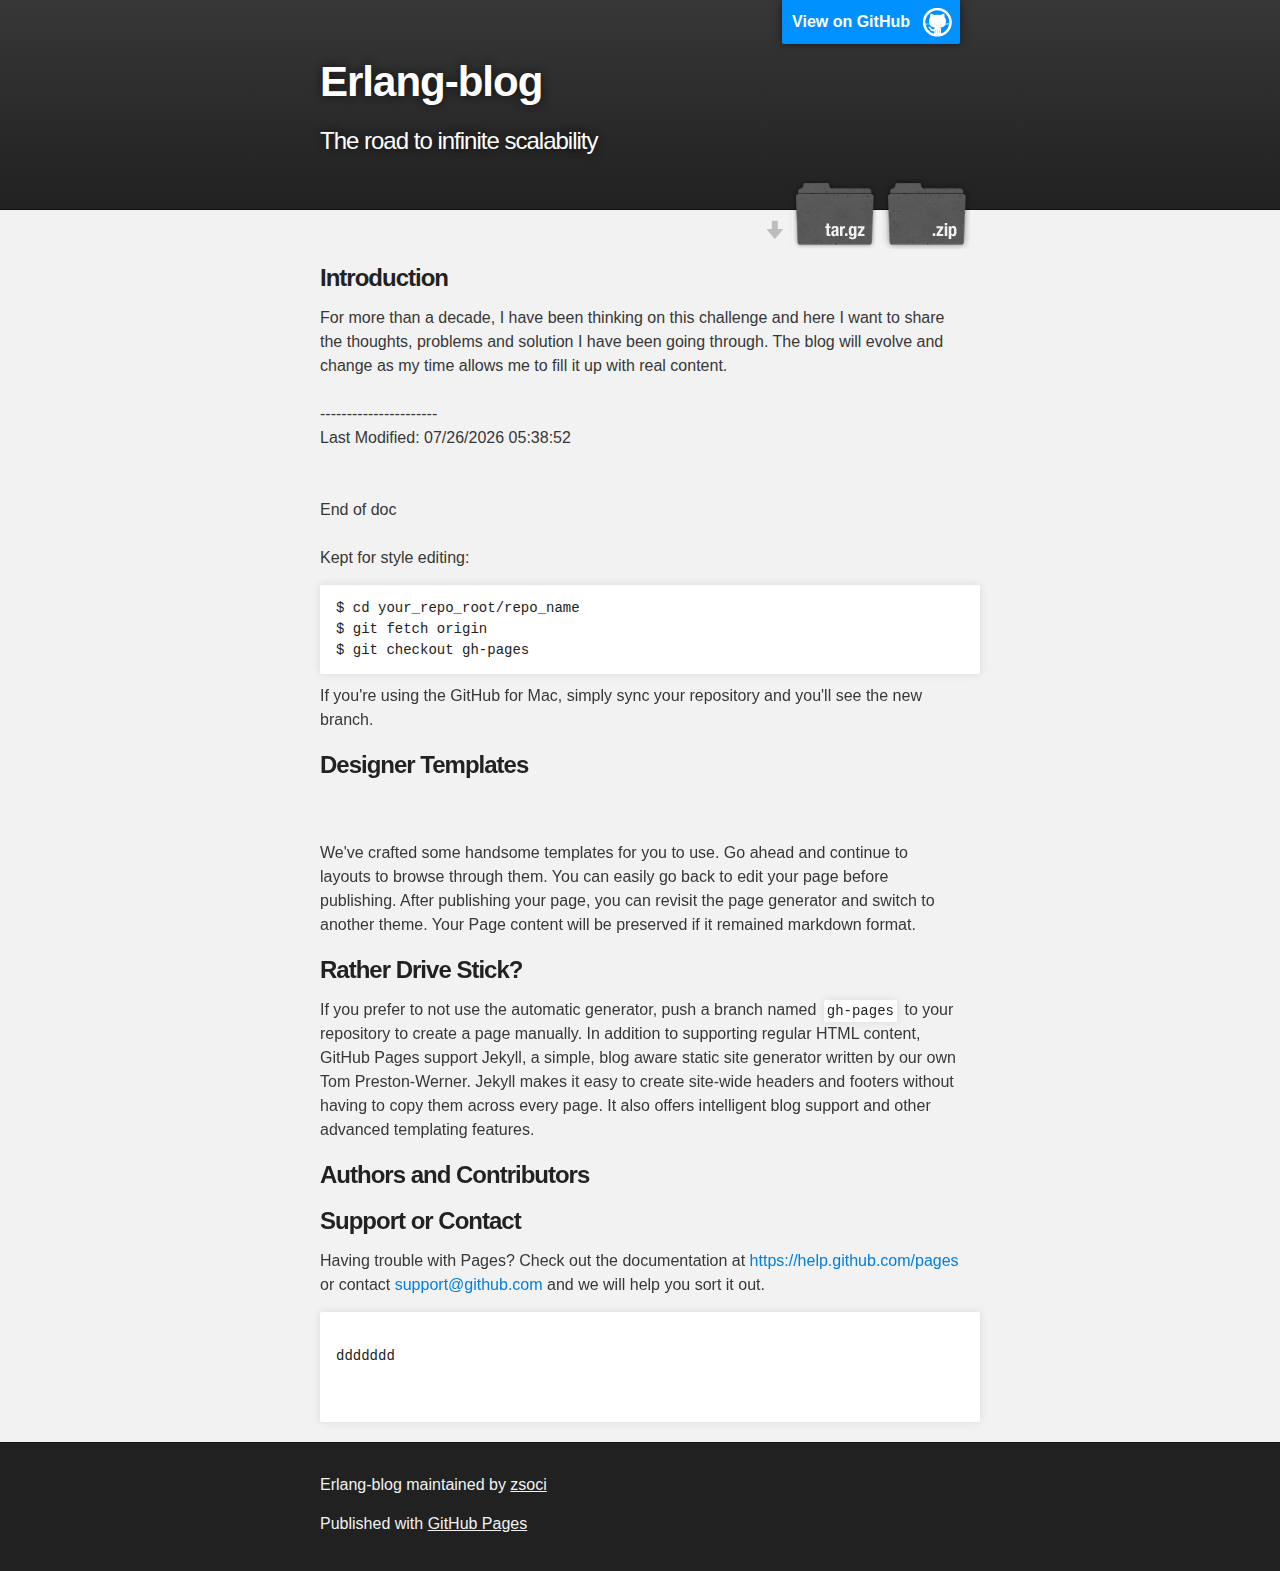
==== index.html @ e2d2ad35 "1" ====
<!DOCTYPE html>
<html>

  <head>
    <meta charset='utf-8'>
    <meta http-equiv="X-UA-Compatible" content="chrome=1">
    <meta name="description" content="Erlang-blog : Thoughts on infinite scalability">

    <link rel="stylesheet" type="text/css" media="screen" href="stylesheets/stylesheet.css">

    <title>Erlang-blog</title>
  </head>

  <body>

    <!-- HEADER -->
    <div id="header_wrap" class="outer">
        <header class="inner">
          <a id="forkme_banner" href="https://github.com/zsoci/Erlang-Blog">View on GitHub</a>

          <h1 id="project_title">Erlang-blog</h1>
          <h2 id="project_tagline">The road to infinite scalability</h2>

            <section id="downloads">
              <a class="zip_download_link" href="https://github.com/zsoci/Erlang-Blog/zipball/master">Download this project as a .zip file</a>
              <a class="tar_download_link" href="https://github.com/zsoci/Erlang-Blog/tarball/master">Download this project as a tar.gz file</a>
            </section>
        </header>
    </div>

    <!-- MAIN CONTENT -->
    <div id="main_content_wrap" class="outer">
      <section id="main_content" class="inner">
        <h3>
			<a id="welcome-to-github-pages" class="anchor" href="#welcome-to-github-pages" aria-hidden="true">
				<span class="octicon octicon-link"></span>
			</a>
			Introduction
		</h3>

<p>
For more than a decade, I have been thinking on this challenge and here I want to share the thoughts, problems and solution I have been going through. The blog will evolve and change as my time allows me to fill it up with real content.<br>
<br>
----------------------<br>Last Modified:
<script type="text/javascript">
<!--
document.write(document.lastModified);
// -->
</script>

<br><br><br>End of doc<br><br>Kept for style editing:
</p>

<pre><code>$ cd your_repo_root/repo_name
$ git fetch origin
$ git checkout gh-pages
</code></pre>

<p>If you're using the GitHub for Mac, simply sync your repository and you'll see the new branch.</p>

<h3>
<a id="designer-templates" class="anchor" href="#designer-templates" aria-hidden="true"><span class="octicon octicon-link"></span></a>Designer Templates</h3>

<p><br><br>We've crafted some handsome templates for you to use. Go ahead and continue to layouts to browse through them. You can easily go back to edit your page before publishing. After publishing your page, you can revisit the page generator and switch to another theme. Your Page content will be preserved if it remained markdown format.</p>

<h3>
<a id="rather-drive-stick" class="anchor" href="#rather-drive-stick" aria-hidden="true"><span class="octicon octicon-link"></span></a>Rather Drive Stick?</h3>

<p>If you prefer to not use the automatic generator, push a branch named <code>gh-pages</code> to your repository to create a page manually. In addition to supporting regular HTML content, GitHub Pages support Jekyll, a simple, blog aware static site generator written by our own Tom Preston-Werner. Jekyll makes it easy to create site-wide headers and footers without having to copy them across every page. It also offers intelligent blog support and other advanced templating features.</p>

    <div id="disqus_thread"></div>
             <h3>
<a id="authors-and-contributors" class="anchor" href="#authors-and-contributors" aria-hidden="true"><span class="octicon octicon-link"></span></a>Authors and Contributors</h3>



<h3>
<a id="support-or-contact" class="anchor" href="#support-or-contact" aria-hidden="true"><span class="octicon octicon-link"></span></a>Support or Contact</h3>

<p>Having trouble with Pages? Check out the documentation at <a href="https://help.github.com/pages">https://help.github.com/pages</a> or contact <a href="mailto:support@github.com">support@github.com</a> and we will help you sort it out.</p>

    <script type="text/javascript">
    /* * * CONFIGURATION VARIABLES: EDIT BEFORE PASTING INTO YOUR WEBPAGE * * */
    var disqus_shortname = 'zsocigithubioerlangblog'; // required: replace example with your forum shortname

    /* * * DON'T EDIT BELOW THIS LINE * * */
    (function () {
        var s = document.createElement('script'); s.async = true;
        s.type = 'text/javascript';
        s.src = '//' + disqus_shortname + '.disqus.com/count.js';
        (document.getElementsByTagName('HEAD')[0] || document.getElementsByTagName('BODY')[0]).appendChild(s);
    }());
    </script>



			<pre>
				<code>ddddddd</code>
			</pre>
		</section>
    </div>

    <!-- FOOTER  -->
    <div id="footer_wrap" class="outer">
      <footer class="inner">
        <p class="copyright">Erlang-blog maintained by <a href="https://github.com/zsoci">zsoci</a></p>
        <p>Published with <a href="http://pages.github.com">GitHub Pages</a></p>
      </footer>
    </div>

    
  </body>
</html>
---- stylesheets/stylesheet.css ----
/*******************************************************************************
Slate Theme for GitHub Pages
by Jason Costello, @jsncostello
*******************************************************************************/

@import url(pygment_trac.css);

/*******************************************************************************
MeyerWeb Reset
*******************************************************************************/

html, body, div, span, applet, object, iframe,
h1, h2, h3, h4, h5, h6, p, blockquote, pre,
a, abbr, acronym, address, big, cite, code,
del, dfn, em, img, ins, kbd, q, s, samp,
small, strike, strong, sub, sup, tt, var,
b, u, i, center,
dl, dt, dd, ol, ul, li,
fieldset, form, label, legend,
table, caption, tbody, tfoot, thead, tr, th, td,
article, aside, canvas, details, embed,
figure, figcaption, footer, header, hgroup,
menu, nav, output, ruby, section, summary,
time, mark, audio, video {
  margin: 0;
  padding: 0;
  border: 0;
  font: inherit;
  vertical-align: baseline;
}

/* HTML5 display-role reset for older browsers */
article, aside, details, figcaption, figure,
footer, header, hgroup, menu, nav, section {
  display: block;
}

ol, ul {
  list-style: none;
}

table {
  border-collapse: collapse;
  border-spacing: 0;
}

/*******************************************************************************
Theme Styles
*******************************************************************************/

body {
  box-sizing: border-box;
  color:#373737;
  background: #212121;
  font-size: 16px;
  font-family: 'Myriad Pro', Calibri, Helvetica, Arial, sans-serif;
  line-height: 1.5;
  -webkit-font-smoothing: antialiased;
}

h1, h2, h3, h4, h5, h6 {
  margin: 10px 0;
  font-weight: 700;
  color:#222222;
  font-family: 'Lucida Grande', 'Calibri', Helvetica, Arial, sans-serif;
  letter-spacing: -1px;
}

h1 {
  font-size: 36px;
  font-weight: 700;
}

h2 {
  padding-bottom: 10px;
  font-size: 32px;
  background: url('../images/bg_hr.png') repeat-x bottom;
}

h3 {
  font-size: 24px;
}

h4 {
  font-size: 21px;
}

h5 {
  font-size: 18px;
}

h6 {
  font-size: 16px;
}

p {
  margin: 10px 0 15px 0;
}

footer p {
  color: #f2f2f2;
}

a {
  text-decoration: none;
  color: #007edf;
  text-shadow: none;

  transition: color 0.5s ease;
  transition: text-shadow 0.5s ease;
  -webkit-transition: color 0.5s ease;
  -webkit-transition: text-shadow 0.5s ease;
  -moz-transition: color 0.5s ease;
  -moz-transition: text-shadow 0.5s ease;
  -o-transition: color 0.5s ease;
  -o-transition: text-shadow 0.5s ease;
  -ms-transition: color 0.5s ease;
  -ms-transition: text-shadow 0.5s ease;
}

a:hover, a:focus {text-decoration: underline;}

footer a {
  color: #F2F2F2;
  text-decoration: underline;
}

em {
  font-style: italic;
}

strong {
  font-weight: bold;
}

img {
  position: relative;
  margin: 0 auto;
  max-width: 739px;
  padding: 5px;
  margin: 10px 0 10px 0;
  border: 1px solid #ebebeb;

  box-shadow: 0 0 5px #ebebeb;
  -webkit-box-shadow: 0 0 5px #ebebeb;
  -moz-box-shadow: 0 0 5px #ebebeb;
  -o-box-shadow: 0 0 5px #ebebeb;
  -ms-box-shadow: 0 0 5px #ebebeb;
}

p img {
  display: inline;
  margin: 0;
  padding: 0;
  vertical-align: middle;
  text-align: center;
  border: none;
}

pre, code {
  width: 100%;
  color: #222;
  background-color: #fff;

  font-family: Monaco, "Bitstream Vera Sans Mono", "Lucida Console", Terminal, monospace;
  font-size: 14px;

  border-radius: 2px;
  -moz-border-radius: 2px;
  -webkit-border-radius: 2px;
}

pre {
  width: 100%;
  padding: 10px;
  box-shadow: 0 0 10px rgba(0,0,0,.1);
  overflow: auto;
}

code {
  padding: 3px;
  margin: 0 3px;
  box-shadow: 0 0 10px rgba(0,0,0,.1);
}

pre code {
  display: block;
  box-shadow: none;
}

blockquote {
  color: #666;
  margin-bottom: 20px;
  padding: 0 0 0 20px;
  border-left: 3px solid #bbb;
}


ul, ol, dl {
  margin-bottom: 15px
}

ul {
  list-style-position: inside;
  list-style: disc;
  padding-left: 20px;
}

ol {
  list-style-position: inside;
  list-style: decimal;
  padding-left: 20px;
}

dl dt {
  font-weight: bold;
}

dl dd {
  padding-left: 20px;
  font-style: italic;
}

dl p {
  padding-left: 20px;
  font-style: italic;
}

hr {
  height: 1px;
  margin-bottom: 5px;
  border: none;
  background: url('../images/bg_hr.png') repeat-x center;
}

table {
  border: 1px solid #373737;
  margin-bottom: 20px;
  text-align: left;
 }

th {
  font-family: 'Lucida Grande', 'Helvetica Neue', Helvetica, Arial, sans-serif;
  padding: 10px;
  background: #373737;
  color: #fff;
 }

td {
  padding: 10px;
  border: 1px solid #373737;
 }

form {
  background: #f2f2f2;
  padding: 20px;
}

/*******************************************************************************
Full-Width Styles
*******************************************************************************/

.outer {
  width: 100%;
}

.inner {
  position: relative;
  max-width: 640px;
  padding: 20px 10px;
  margin: 0 auto;
}

#forkme_banner {
  display: block;
  position: absolute;
  top:0;
  right: 10px;
  z-index: 10;
  padding: 10px 50px 10px 10px;
  color: #fff;
  background: url('../images/blacktocat.png') #0090ff no-repeat 95% 50%;
  font-weight: 700;
  box-shadow: 0 0 10px rgba(0,0,0,.5);
  border-bottom-left-radius: 2px;
  border-bottom-right-radius: 2px;
}

#header_wrap {
  background: #212121;
  background: -moz-linear-gradient(top, #373737, #212121);
  background: -webkit-linear-gradient(top, #373737, #212121);
  background: -ms-linear-gradient(top, #373737, #212121);
  background: -o-linear-gradient(top, #373737, #212121);
  background: linear-gradient(top, #373737, #212121);
}

#header_wrap .inner {
  padding: 50px 10px 30px 10px;
}

#project_title {
  margin: 0;
  color: #fff;
  font-size: 42px;
  font-weight: 700;
  text-shadow: #111 0px 0px 10px;
}

#project_tagline {
  color: #fff;
  font-size: 24px;
  font-weight: 300;
  background: none;
  text-shadow: #111 0px 0px 10px;
}

#downloads {
  position: absolute;
  width: 210px;
  z-index: 10;
  bottom: -40px;
  right: 0;
  height: 70px;
  background: url('../images/icon_download.png') no-repeat 0% 90%;
}

.zip_download_link {
  display: block;
  float: right;
  width: 90px;
  height:70px;
  text-indent: -5000px;
  overflow: hidden;
  background: url(../images/sprite_download.png) no-repeat bottom left;
}

.tar_download_link {
  display: block;
  float: right;
  width: 90px;
  height:70px;
  text-indent: -5000px;
  overflow: hidden;
  background: url(../images/sprite_download.png) no-repeat bottom right;
  margin-left: 10px;
}

.zip_download_link:hover {
  background: url(../images/sprite_download.png) no-repeat top left;
}

.tar_download_link:hover {
  background: url(../images/sprite_download.png) no-repeat top right;
}

#main_content_wrap {
  background: #f2f2f2;
  border-top: 1px solid #111;
  border-bottom: 1px solid #111;
}

#main_content {
  padding-top: 40px;
}

#footer_wrap {
  background: #212121;
}



/*******************************************************************************
Small Device Styles
*******************************************************************************/

@media screen and (max-width: 480px) {
  body {
    font-size:14px;
  }

  #downloads {
    display: none;
  }

  .inner {
    min-width: 320px;
    max-width: 480px;
  }

  #project_title {
  font-size: 32px;
  }

  h1 {
    font-size: 28px;
  }

  h2 {
    font-size: 24px;
  }

  h3 {
    font-size: 21px;
  }

  h4 {
    font-size: 18px;
  }

  h5 {
    font-size: 14px;
  }

  h6 {
    font-size: 12px;
  }

  code, pre {
    min-width: 320px;
    max-width: 480px;
    font-size: 11px;
  }

}
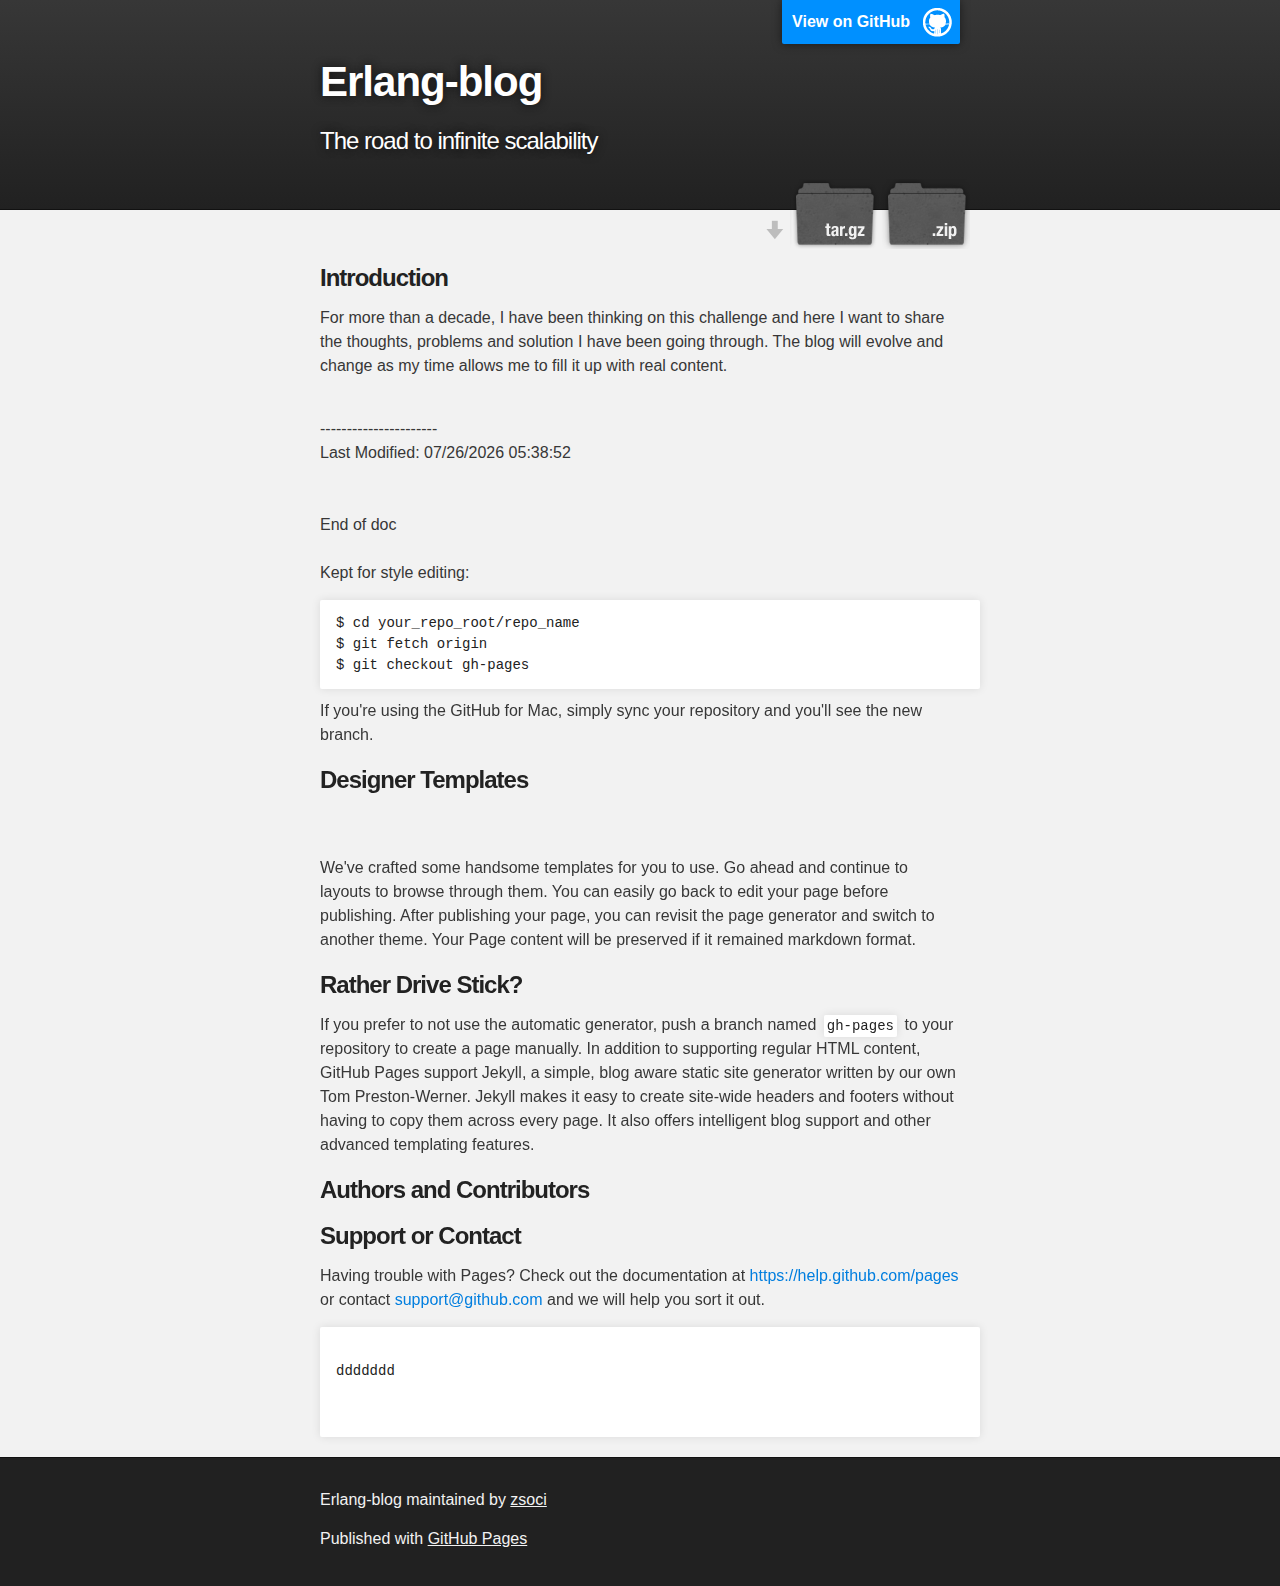
==== commit 4d8cab67: "2" ====
--- a/index.html
+++ b/index.html
@@ -41,6 +41,20 @@
 <p>
 For more than a decade, I have been thinking on this challenge and here I want to share the thoughts, problems and solution I have been going through. The blog will evolve and change as my time allows me to fill it up with real content.<br>
 <br>
+<div id="disqus_thread"></div>
+<script type="text/javascript">
+        /* * * CONFIGURATION VARIABLES: EDIT BEFORE PASTING INTO YOUR WEBPAGE * * */
+        var disqus_shortname = 'zsocigithubioerlangblog'; // required: replace example with your forum shortname
+
+        /* * * DON'T EDIT BELOW THIS LINE * * */
+        (function() {
+            var dsq = document.createElement('script'); dsq.type = 'text/javascript'; dsq.async = true;
+            dsq.src = '//' + disqus_shortname + '.disqus.com/embed.js';
+            (document.getElementsByTagName('head')[0] || document.getElementsByTagName('body')[0]).appendChild(dsq);
+        })();
+    </script>
+    <noscript>Please enable JavaScript to view the <a href="http://disqus.com/?ref_noscript">comments powered by Disqus.</a></noscript>
+
 ----------------------<br>Last Modified:
 <script type="text/javascript">
 <!--
@@ -68,7 +82,6 @@
 
 <p>If you prefer to not use the automatic generator, push a branch named <code>gh-pages</code> to your repository to create a page manually. In addition to supporting regular HTML content, GitHub Pages support Jekyll, a simple, blog aware static site generator written by our own Tom Preston-Werner. Jekyll makes it easy to create site-wide headers and footers without having to copy them across every page. It also offers intelligent blog support and other advanced templating features.</p>
 
-    <div id="disqus_thread"></div>
              <h3>
 <a id="authors-and-contributors" class="anchor" href="#authors-and-contributors" aria-hidden="true"><span class="octicon octicon-link"></span></a>Authors and Contributors</h3>
 
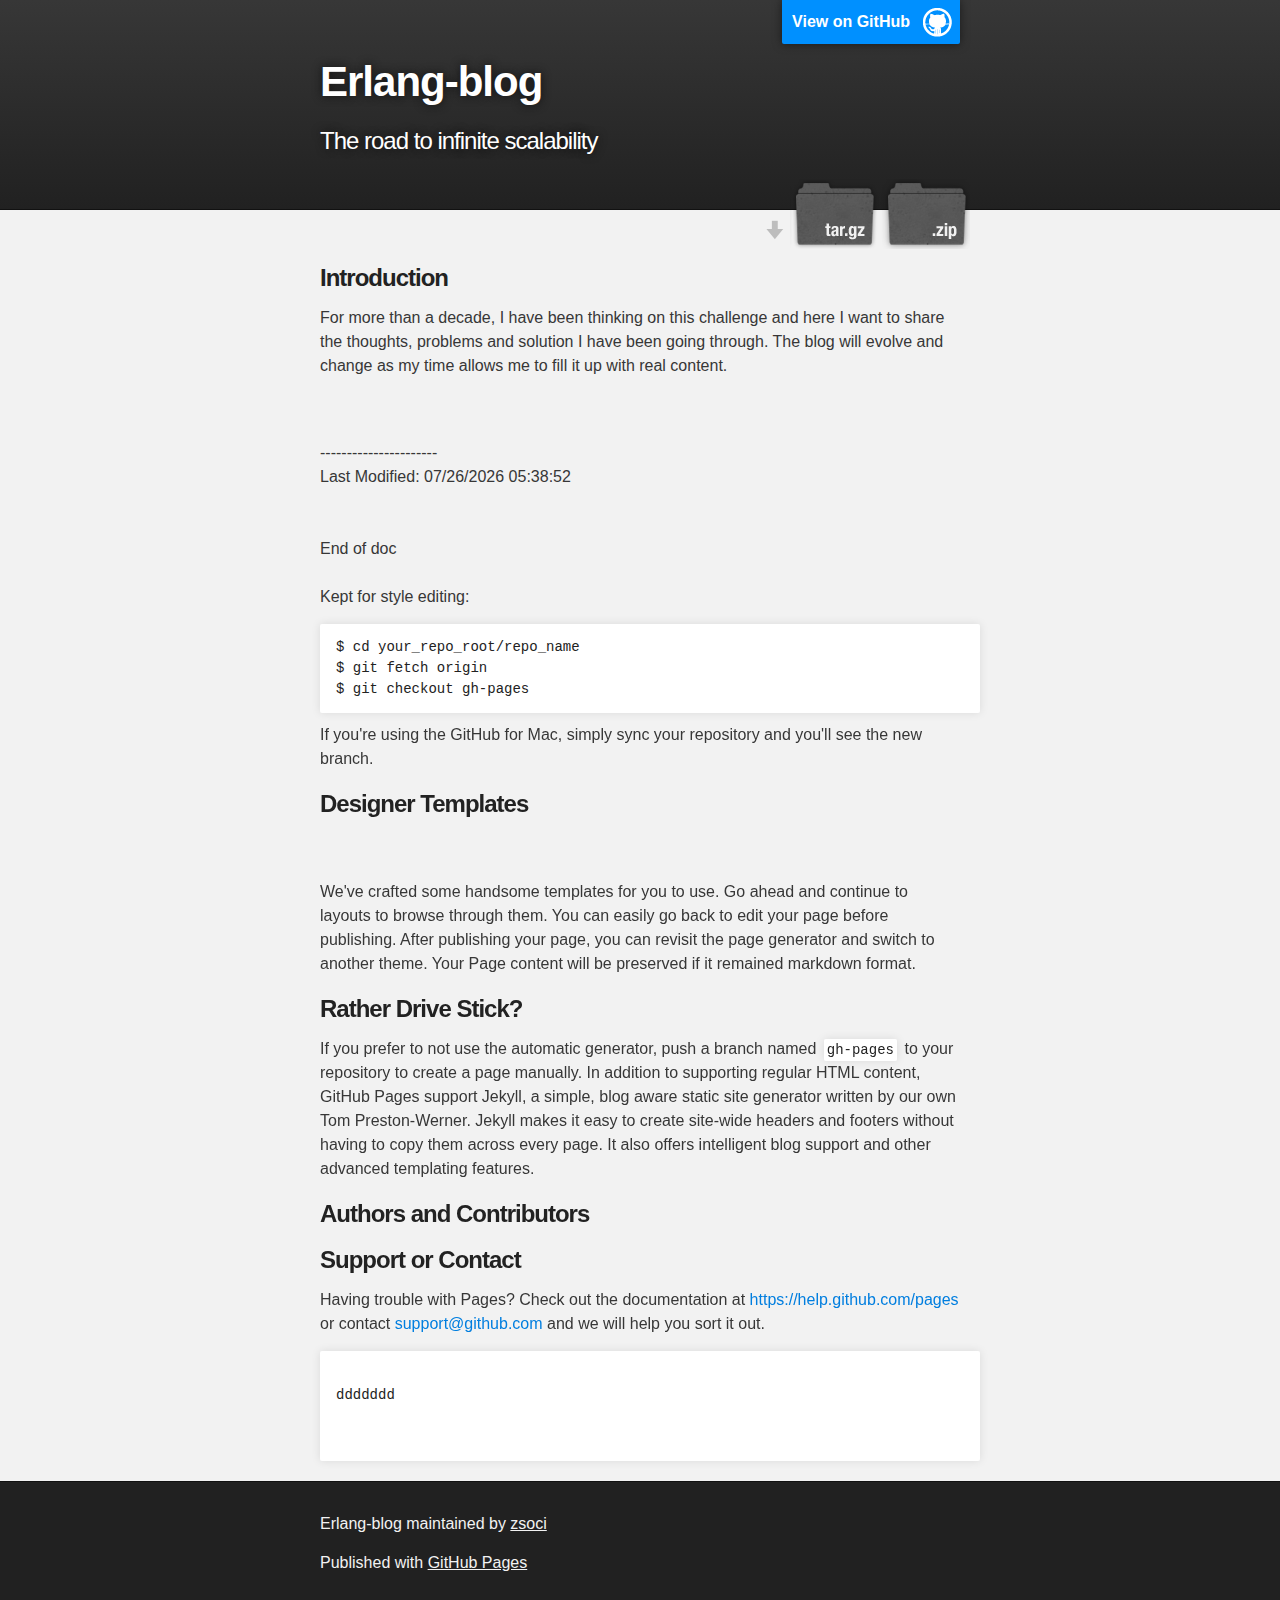
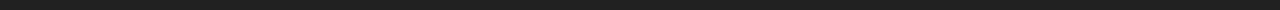
==== commit 7e2e19b5: "1" ====
--- a/index.html
+++ b/index.html
@@ -40,6 +40,11 @@
 
 <p>
 For more than a decade, I have been thinking on this challenge and here I want to share the thoughts, problems and solution I have been going through. The blog will evolve and change as my time allows me to fill it up with real content.<br>
+<br>
+<!-- LikeBtn.com BEGIN -->
+<span class="likebtn-wrapper" data-identifier="continue" data-i18n_like="Please continue" data-i18n_dislike="Boring"></span>
+<script type="text/javascript" src="//w.likebtn.com/js/w/widget.js" async="async"></script>
+<!-- LikeBtn.com END -->
 <br>
 <div id="disqus_thread"></div>
 <script type="text/javascript">
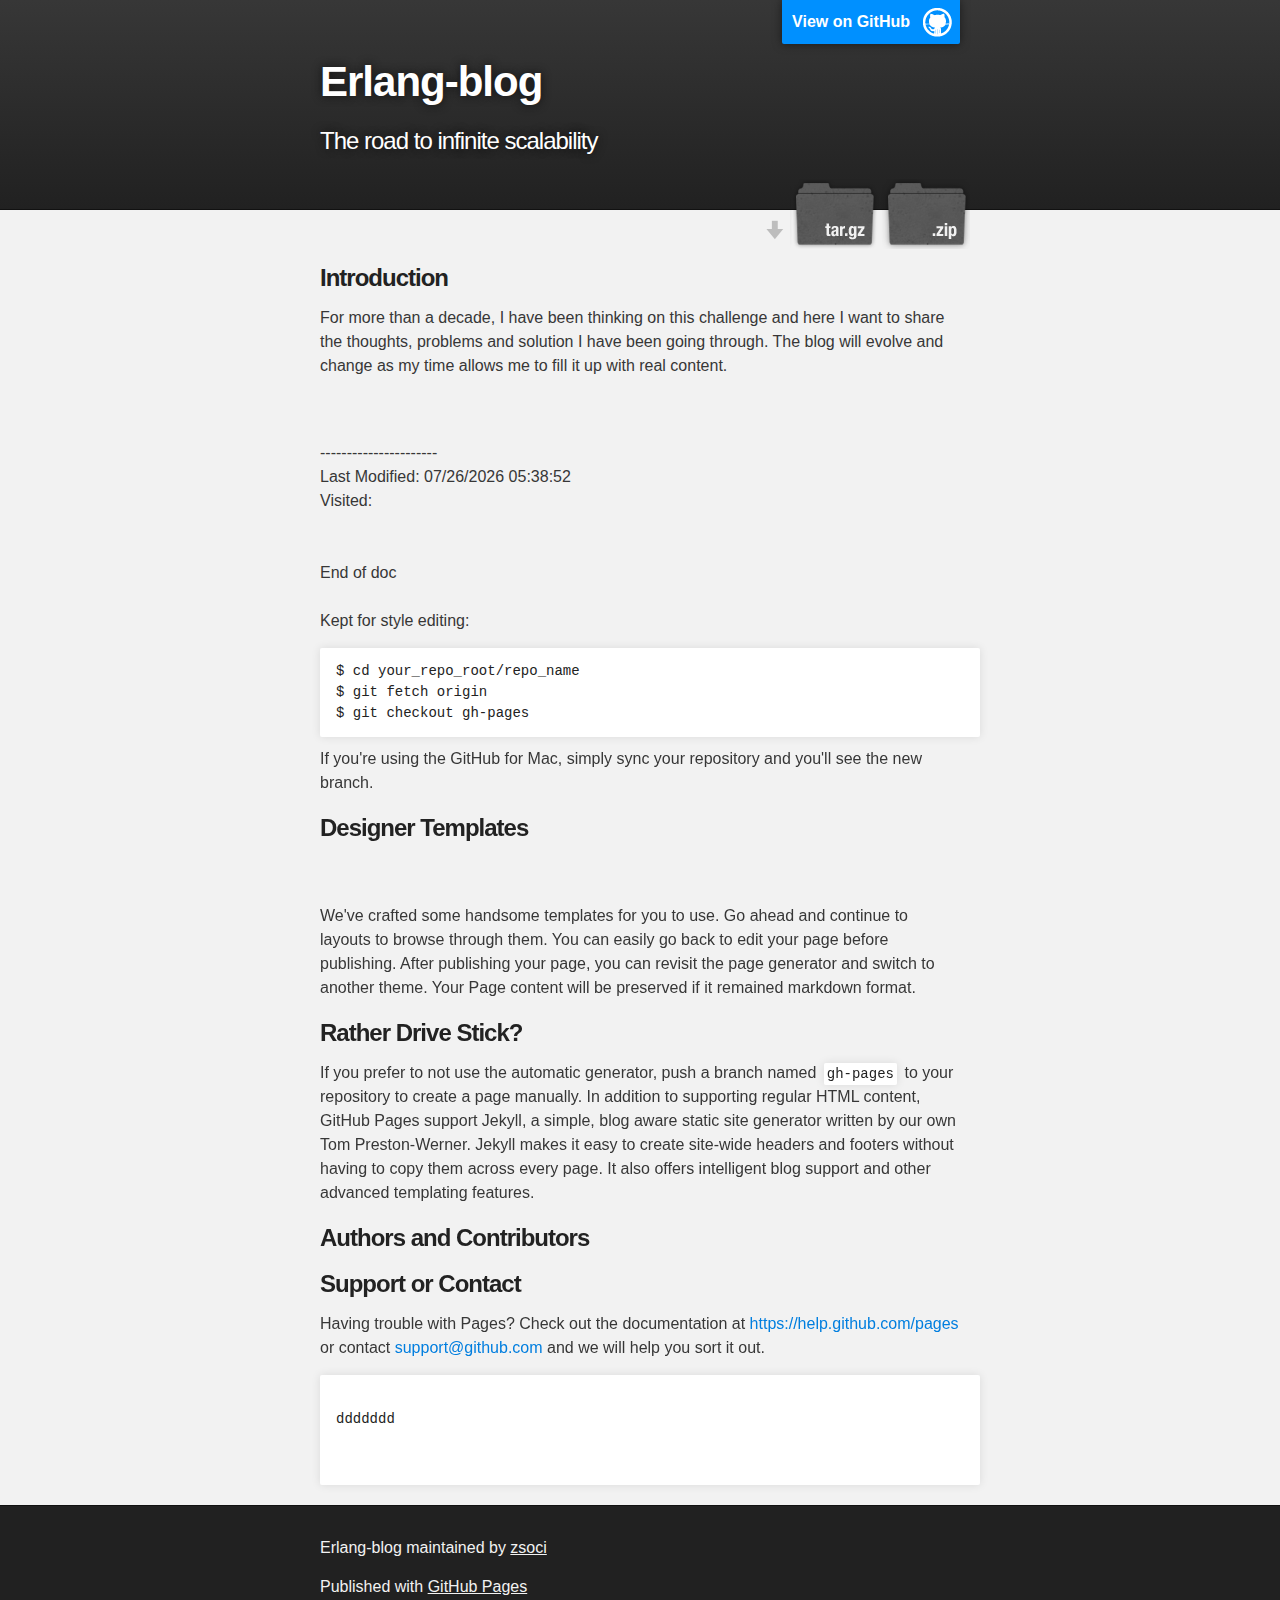
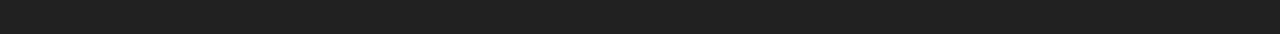
==== commit 3277266f: "1" ====
--- a/index.html
+++ b/index.html
@@ -66,7 +66,9 @@
 document.write(document.lastModified);
 // -->
 </script>
-
+<br>
+Visited:
+<script language="JavaScript" src="http://freehostedscripts.net/ocount.php?site=ID2753802&name=Visits"></script>
 <br><br><br>End of doc<br><br>Kept for style editing:
 </p>
 
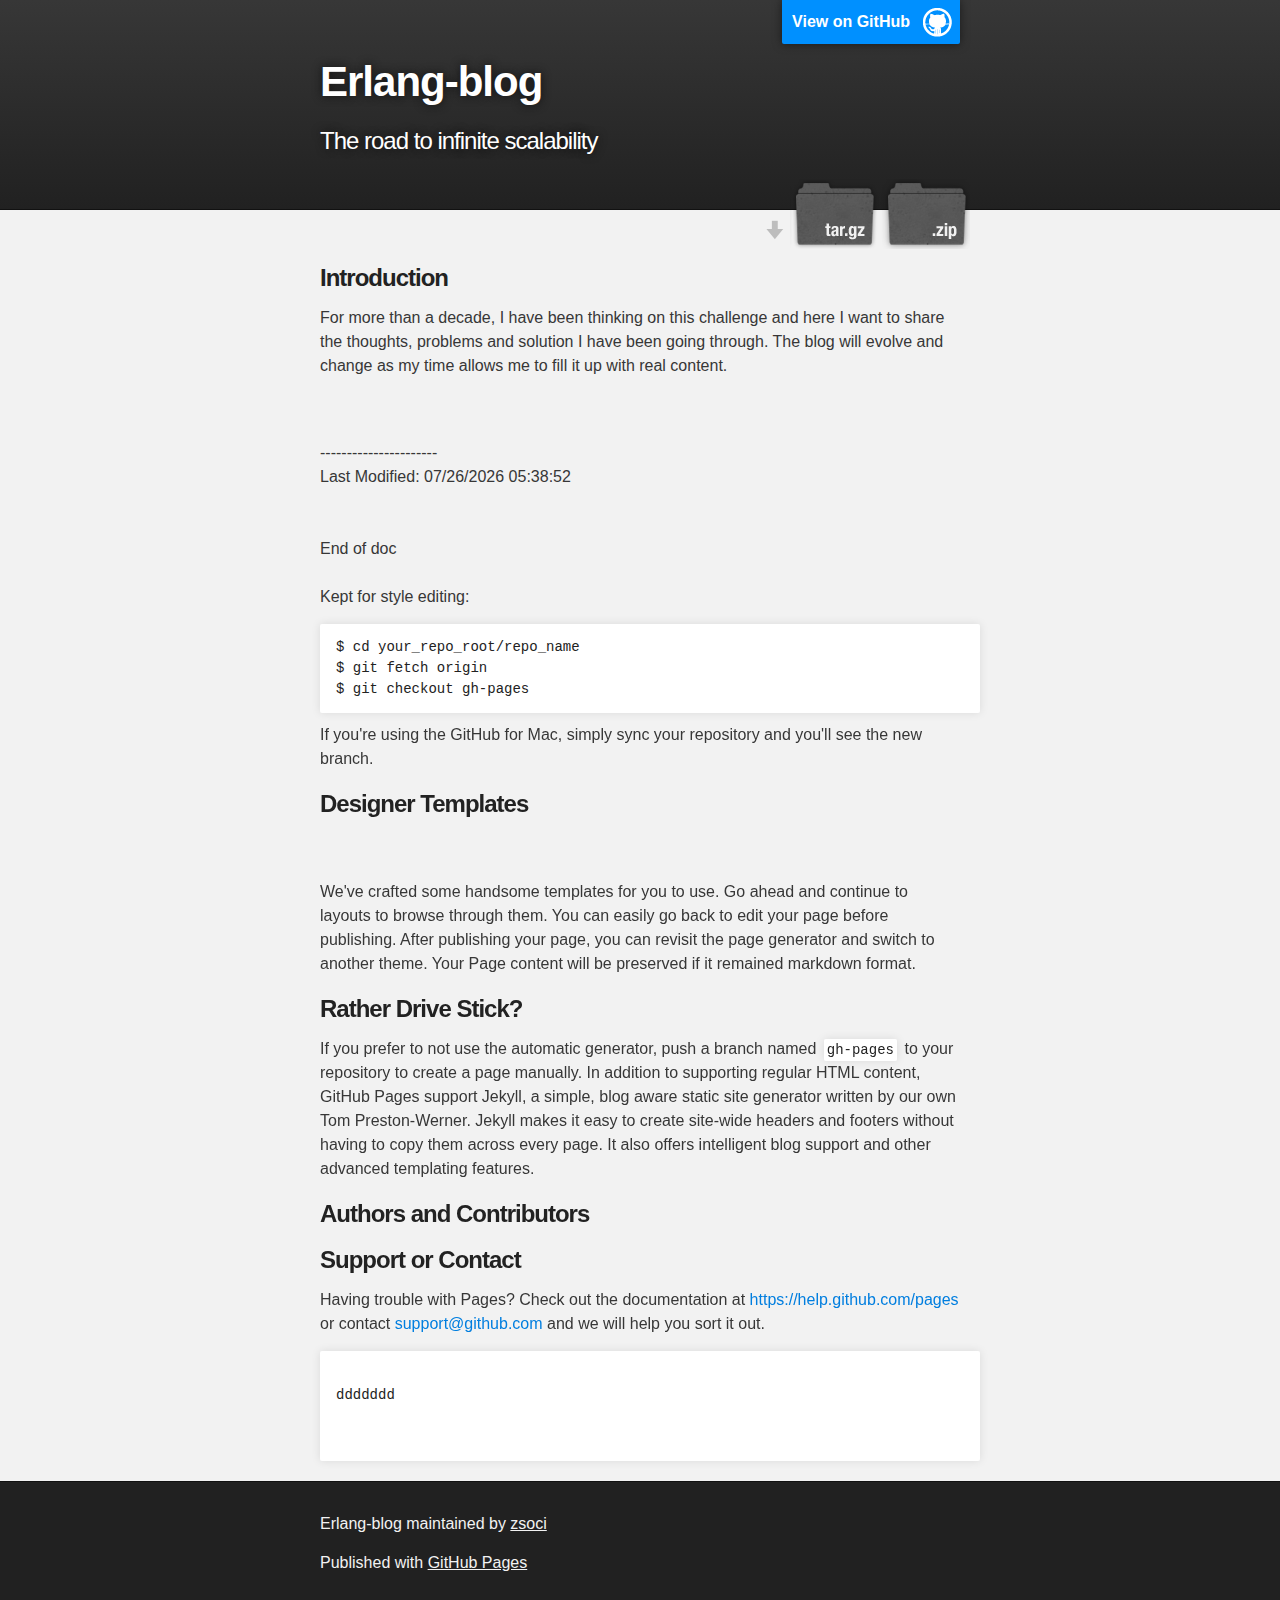
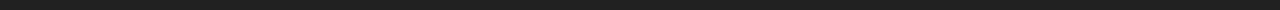
==== commit 1ca2c9ec: "1" ====
--- a/index.html
+++ b/index.html
@@ -66,9 +66,6 @@
 document.write(document.lastModified);
 // -->
 </script>
-<br>
-Visited:
-<script language="JavaScript" src="http://freehostedscripts.net/ocount.php?site=ID2753802&name=Visits"></script>
 <br><br><br>End of doc<br><br>Kept for style editing:
 </p>
 
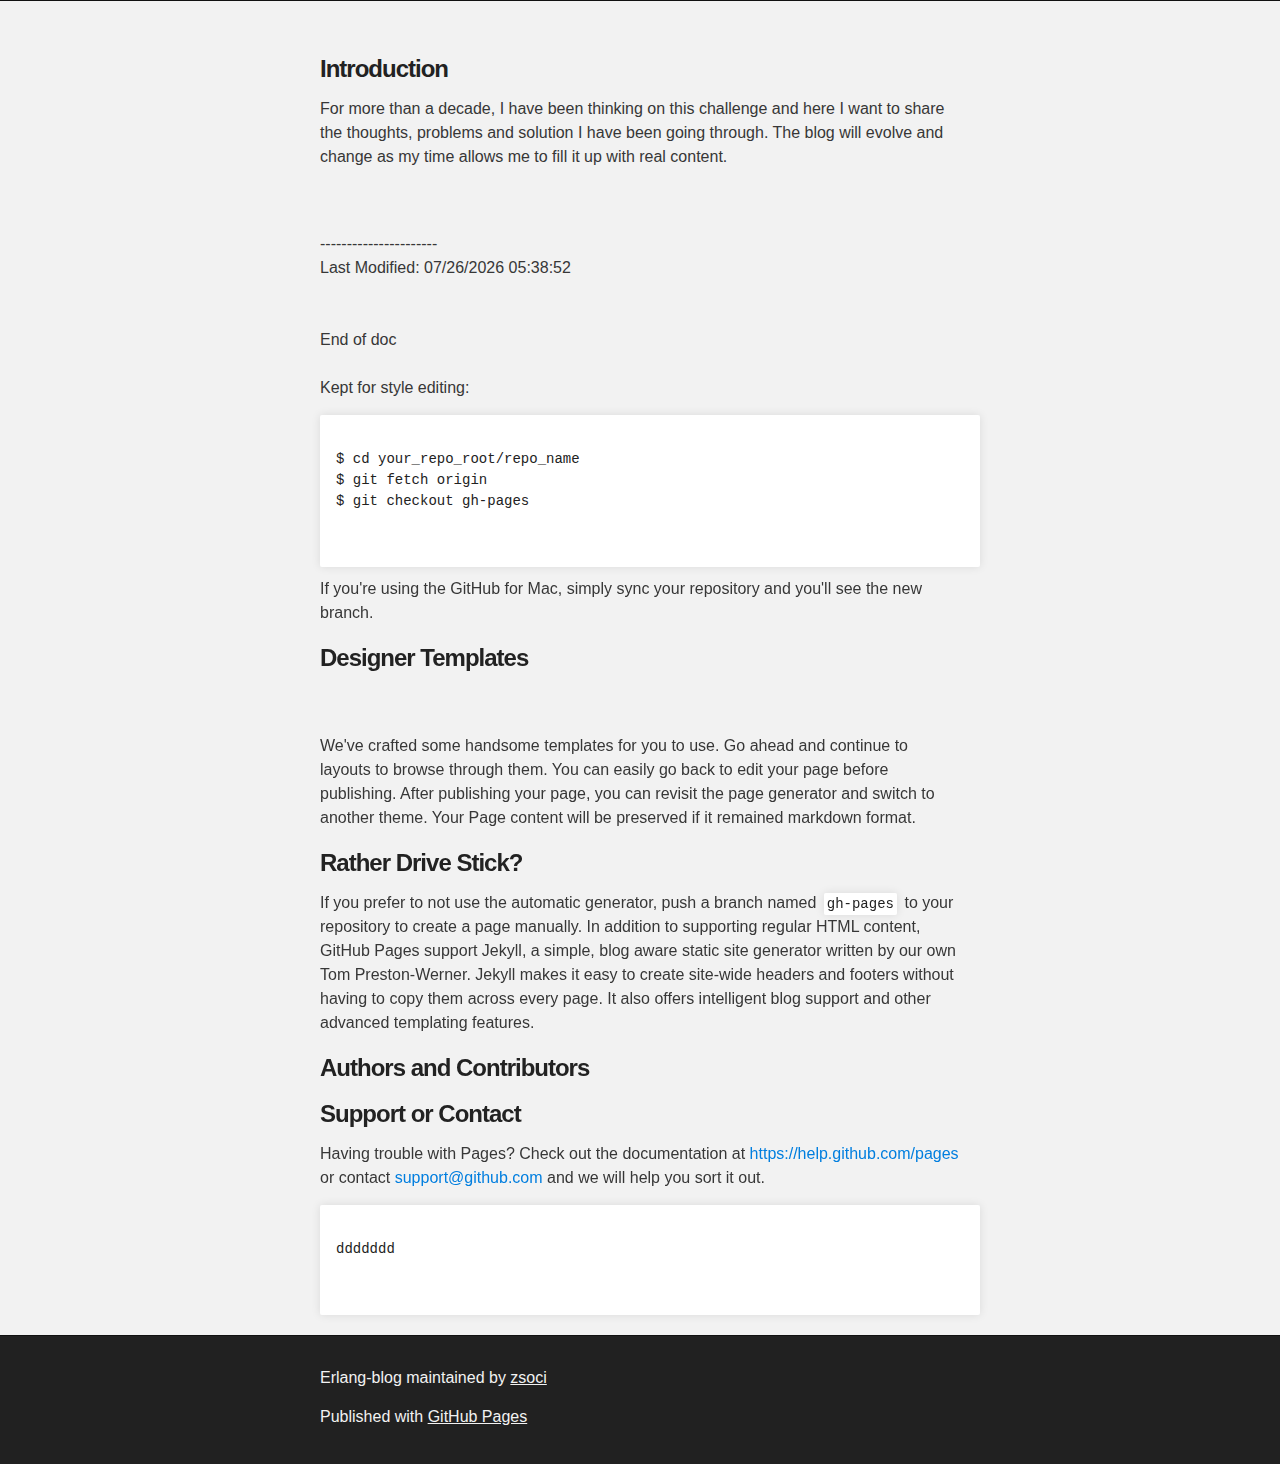
==== commit ba8d49a5: "1" ====
--- a/index.html
+++ b/index.html
@@ -1,113 +1,157 @@
 <!DOCTYPE html>
 <html>
 
-  <head>
-    <meta charset='utf-8'>
-    <meta http-equiv="X-UA-Compatible" content="chrome=1">
-    <meta name="description" content="Erlang-blog : Thoughts on infinite scalability">
+<head>
+<meta charset='utf-8'>
+<meta http-equiv="X-UA-Compatible" content="chrome=1">
+<meta name="description"
+	content="Erlang-blog : Thoughts on infinite scalability">
 
-    <link rel="stylesheet" type="text/css" media="screen" href="stylesheets/stylesheet.css">
+<link rel="stylesheet" type="text/css" media="screen"
+	href="stylesheets/stylesheet.css">
 
-    <title>Erlang-blog</title>
-  </head>
+<title>Erlang-blog</title>
+</head>
 
-  <body>
+<body>
 
-    <!-- HEADER -->
-    <div id="header_wrap" class="outer">
-        <header class="inner">
-          <a id="forkme_banner" href="https://github.com/zsoci/Erlang-Blog">View on GitHub</a>
+	<!-- HEADER -->
+<!--#include virtual="header.html" -->
+	<!-- MAIN CONTENT -->
+	<div id="main_content_wrap" class="outer">
+		<section id="main_content" class="inner">
+			<h3>
+				<a id="welcome-to-github-pages" class="anchor"
+					href="#welcome-to-github-pages" aria-hidden="true"> <span
+					class="octicon octicon-link"></span>
+				</a> Introduction
+			</h3>
 
-          <h1 id="project_title">Erlang-blog</h1>
-          <h2 id="project_tagline">The road to infinite scalability</h2>
+			<p>
+				For more than a decade, I have been thinking on this challenge and
+				here I want to share the thoughts, problems and solution I have been
+				going through. The blog will evolve and change as my time allows me
+				to fill it up with real content.<br> <br>
+				<!-- LikeBtn.com BEGIN -->
+				<span class="likebtn-wrapper" data-identifier="continue"
+					data-i18n_like="Please continue" data-i18n_dislike="Boring"></span>
+				<script type="text/javascript" src="//w.likebtn.com/js/w/widget.js"
+					async="async"></script>
+				<!-- LikeBtn.com END -->
+				<br>
+			<div id="disqus_thread"></div>
+			<script type="text/javascript">
+				/* * * CONFIGURATION VARIABLES: EDIT BEFORE PASTING INTO YOUR WEBPAGE * * */
+				var disqus_shortname = 'zsocigithubioerlangblog'; // required: replace example with your forum shortname
 
-            <section id="downloads">
-              <a class="zip_download_link" href="https://github.com/zsoci/Erlang-Blog/zipball/master">Download this project as a .zip file</a>
-              <a class="tar_download_link" href="https://github.com/zsoci/Erlang-Blog/tarball/master">Download this project as a tar.gz file</a>
-            </section>
-        </header>
-    </div>
+				/* * * DON'T EDIT BELOW THIS LINE * * */
+				(function() {
+					var dsq = document.createElement('script');
+					dsq.type = 'text/javascript';
+					dsq.async = true;
+					dsq.src = '//' + disqus_shortname + '.disqus.com/embed.js';
+					(document.getElementsByTagName('head')[0] || document
+							.getElementsByTagName('body')[0]).appendChild(dsq);
+				})();
+			</script>
+			<noscript>
+				Please enable JavaScript to view the <a
+					href="http://disqus.com/?ref_noscript">comments powered by
+					Disqus.</a>
+			</noscript>
 
-    <!-- MAIN CONTENT -->
-    <div id="main_content_wrap" class="outer">
-      <section id="main_content" class="inner">
-        <h3>
-			<a id="welcome-to-github-pages" class="anchor" href="#welcome-to-github-pages" aria-hidden="true">
-				<span class="octicon octicon-link"></span>
-			</a>
-			Introduction
-		</h3>
+			----------------------<br>Last Modified:
+			<script type="text/javascript">
+			<!--
+				document.write(document.lastModified);
+			// -->
+			</script>
+			<br>
+			<br>
+			<br>End of doc<br>
+			<br>Kept for style editing:
+			</p>
 
-<p>
-For more than a decade, I have been thinking on this challenge and here I want to share the thoughts, problems and solution I have been going through. The blog will evolve and change as my time allows me to fill it up with real content.<br>
-<br>
-<!-- LikeBtn.com BEGIN -->
-<span class="likebtn-wrapper" data-identifier="continue" data-i18n_like="Please continue" data-i18n_dislike="Boring"></span>
-<script type="text/javascript" src="//w.likebtn.com/js/w/widget.js" async="async"></script>
-<!-- LikeBtn.com END -->
-<br>
-<div id="disqus_thread"></div>
-<script type="text/javascript">
-        /* * * CONFIGURATION VARIABLES: EDIT BEFORE PASTING INTO YOUR WEBPAGE * * */
-        var disqus_shortname = 'zsocigithubioerlangblog'; // required: replace example with your forum shortname
-
-        /* * * DON'T EDIT BELOW THIS LINE * * */
-        (function() {
-            var dsq = document.createElement('script'); dsq.type = 'text/javascript'; dsq.async = true;
-            dsq.src = '//' + disqus_shortname + '.disqus.com/embed.js';
-            (document.getElementsByTagName('head')[0] || document.getElementsByTagName('body')[0]).appendChild(dsq);
-        })();
-    </script>
-    <noscript>Please enable JavaScript to view the <a href="http://disqus.com/?ref_noscript">comments powered by Disqus.</a></noscript>
-
-----------------------<br>Last Modified:
-<script type="text/javascript">
-<!--
-document.write(document.lastModified);
-// -->
-</script>
-<br><br><br>End of doc<br><br>Kept for style editing:
-</p>
-
-<pre><code>$ cd your_repo_root/repo_name
+			<pre>
+				<code>$ cd your_repo_root/repo_name
 $ git fetch origin
 $ git checkout gh-pages
-</code></pre>
+</code>
+			</pre>
 
-<p>If you're using the GitHub for Mac, simply sync your repository and you'll see the new branch.</p>
+			<p>If you're using the GitHub for Mac, simply sync your
+				repository and you'll see the new branch.</p>
 
-<h3>
-<a id="designer-templates" class="anchor" href="#designer-templates" aria-hidden="true"><span class="octicon octicon-link"></span></a>Designer Templates</h3>
+			<h3>
+				<a id="designer-templates" class="anchor" href="#designer-templates"
+					aria-hidden="true"><span class="octicon octicon-link"></span></a>Designer
+				Templates
+			</h3>
 
-<p><br><br>We've crafted some handsome templates for you to use. Go ahead and continue to layouts to browse through them. You can easily go back to edit your page before publishing. After publishing your page, you can revisit the page generator and switch to another theme. Your Page content will be preserved if it remained markdown format.</p>
+			<p>
+				<br>
+				<br>We've crafted some handsome templates for you to use. Go
+				ahead and continue to layouts to browse through them. You can easily
+				go back to edit your page before publishing. After publishing your
+				page, you can revisit the page generator and switch to another
+				theme. Your Page content will be preserved if it remained markdown
+				format.
+			</p>
 
-<h3>
-<a id="rather-drive-stick" class="anchor" href="#rather-drive-stick" aria-hidden="true"><span class="octicon octicon-link"></span></a>Rather Drive Stick?</h3>
+			<h3>
+				<a id="rather-drive-stick" class="anchor" href="#rather-drive-stick"
+					aria-hidden="true"><span class="octicon octicon-link"></span></a>Rather
+				Drive Stick?
+			</h3>
 
-<p>If you prefer to not use the automatic generator, push a branch named <code>gh-pages</code> to your repository to create a page manually. In addition to supporting regular HTML content, GitHub Pages support Jekyll, a simple, blog aware static site generator written by our own Tom Preston-Werner. Jekyll makes it easy to create site-wide headers and footers without having to copy them across every page. It also offers intelligent blog support and other advanced templating features.</p>
+			<p>
+				If you prefer to not use the automatic generator, push a branch
+				named
+				<code>gh-pages</code>
+				to your repository to create a page manually. In addition to
+				supporting regular HTML content, GitHub Pages support Jekyll, a
+				simple, blog aware static site generator written by our own Tom
+				Preston-Werner. Jekyll makes it easy to create site-wide headers and
+				footers without having to copy them across every page. It also
+				offers intelligent blog support and other advanced templating
+				features.
+			</p>
 
-             <h3>
-<a id="authors-and-contributors" class="anchor" href="#authors-and-contributors" aria-hidden="true"><span class="octicon octicon-link"></span></a>Authors and Contributors</h3>
+			<h3>
+				<a id="authors-and-contributors" class="anchor"
+					href="#authors-and-contributors" aria-hidden="true"><span
+					class="octicon octicon-link"></span></a>Authors and Contributors
+			</h3>
 
 
 
-<h3>
-<a id="support-or-contact" class="anchor" href="#support-or-contact" aria-hidden="true"><span class="octicon octicon-link"></span></a>Support or Contact</h3>
+			<h3>
+				<a id="support-or-contact" class="anchor" href="#support-or-contact"
+					aria-hidden="true"><span class="octicon octicon-link"></span></a>Support
+				or Contact
+			</h3>
 
-<p>Having trouble with Pages? Check out the documentation at <a href="https://help.github.com/pages">https://help.github.com/pages</a> or contact <a href="mailto:support@github.com">support@github.com</a> and we will help you sort it out.</p>
+			<p>
+				Having trouble with Pages? Check out the documentation at <a
+					href="https://help.github.com/pages">https://help.github.com/pages</a>
+				or contact <a href="mailto:support@github.com">support@github.com</a>
+				and we will help you sort it out.
+			</p>
 
-    <script type="text/javascript">
-    /* * * CONFIGURATION VARIABLES: EDIT BEFORE PASTING INTO YOUR WEBPAGE * * */
-    var disqus_shortname = 'zsocigithubioerlangblog'; // required: replace example with your forum shortname
+			<script type="text/javascript">
+				/* * * CONFIGURATION VARIABLES: EDIT BEFORE PASTING INTO YOUR WEBPAGE * * */
+				var disqus_shortname = 'zsocigithubioerlangblog'; // required: replace example with your forum shortname
 
-    /* * * DON'T EDIT BELOW THIS LINE * * */
-    (function () {
-        var s = document.createElement('script'); s.async = true;
-        s.type = 'text/javascript';
-        s.src = '//' + disqus_shortname + '.disqus.com/count.js';
-        (document.getElementsByTagName('HEAD')[0] || document.getElementsByTagName('BODY')[0]).appendChild(s);
-    }());
-    </script>
+				/* * * DON'T EDIT BELOW THIS LINE * * */
+				(function() {
+					var s = document.createElement('script');
+					s.async = true;
+					s.type = 'text/javascript';
+					s.src = '//' + disqus_shortname + '.disqus.com/count.js';
+					(document.getElementsByTagName('HEAD')[0] || document
+							.getElementsByTagName('BODY')[0]).appendChild(s);
+				}());
+			</script>
 
 
 
@@ -115,16 +159,20 @@
 				<code>ddddddd</code>
 			</pre>
 		</section>
-    </div>
+	</div>
 
-    <!-- FOOTER  -->
-    <div id="footer_wrap" class="outer">
-      <footer class="inner">
-        <p class="copyright">Erlang-blog maintained by <a href="https://github.com/zsoci">zsoci</a></p>
-        <p>Published with <a href="http://pages.github.com">GitHub Pages</a></p>
-      </footer>
-    </div>
+	<!-- FOOTER  -->
+	<div id="footer_wrap" class="outer">
+		<footer class="inner">
+			<p class="copyright">
+				Erlang-blog maintained by <a href="https://github.com/zsoci">zsoci</a>
+			</p>
+			<p>
+				Published with <a href="http://pages.github.com">GitHub Pages</a>
+			</p>
+		</footer>
+	</div>
 
-    
-  </body>
+
+</body>
 </html>
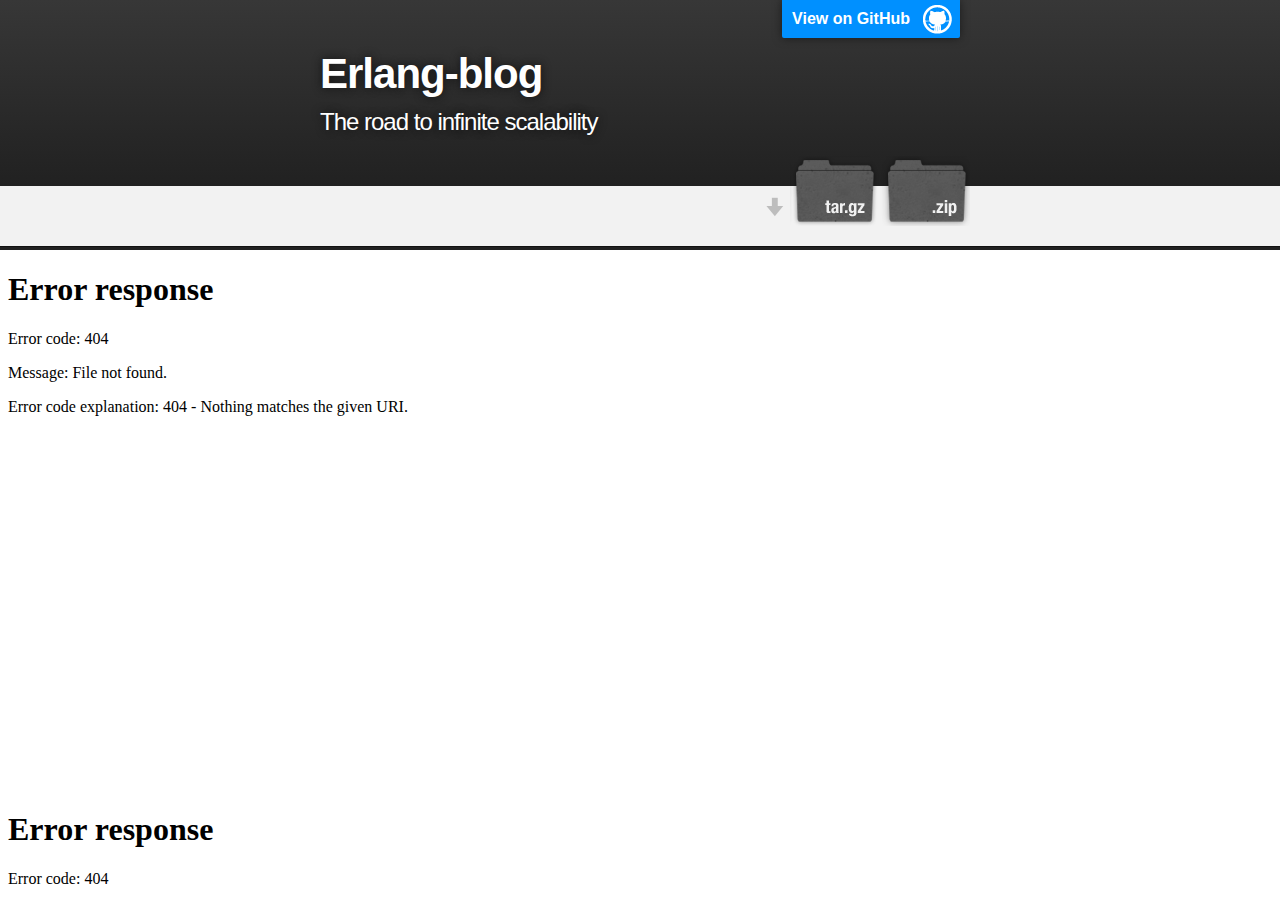
==== commit 7d838308: "1" ====
--- a/index.html
+++ b/index.html
@@ -12,167 +12,10 @@
 
 <title>Erlang-blog</title>
 </head>
-
-<body>
-
-	<!-- HEADER -->
-<!--#include virtual="header.html" -->
-	<!-- MAIN CONTENT -->
-	<div id="main_content_wrap" class="outer">
-		<section id="main_content" class="inner">
-			<h3>
-				<a id="welcome-to-github-pages" class="anchor"
-					href="#welcome-to-github-pages" aria-hidden="true"> <span
-					class="octicon octicon-link"></span>
-				</a> Introduction
-			</h3>
-
-			<p>
-				For more than a decade, I have been thinking on this challenge and
-				here I want to share the thoughts, problems and solution I have been
-				going through. The blog will evolve and change as my time allows me
-				to fill it up with real content.<br> <br>
-				<!-- LikeBtn.com BEGIN -->
-				<span class="likebtn-wrapper" data-identifier="continue"
-					data-i18n_like="Please continue" data-i18n_dislike="Boring"></span>
-				<script type="text/javascript" src="//w.likebtn.com/js/w/widget.js"
-					async="async"></script>
-				<!-- LikeBtn.com END -->
-				<br>
-			<div id="disqus_thread"></div>
-			<script type="text/javascript">
-				/* * * CONFIGURATION VARIABLES: EDIT BEFORE PASTING INTO YOUR WEBPAGE * * */
-				var disqus_shortname = 'zsocigithubioerlangblog'; // required: replace example with your forum shortname
-
-				/* * * DON'T EDIT BELOW THIS LINE * * */
-				(function() {
-					var dsq = document.createElement('script');
-					dsq.type = 'text/javascript';
-					dsq.async = true;
-					dsq.src = '//' + disqus_shortname + '.disqus.com/embed.js';
-					(document.getElementsByTagName('head')[0] || document
-							.getElementsByTagName('body')[0]).appendChild(dsq);
-				})();
-			</script>
-			<noscript>
-				Please enable JavaScript to view the <a
-					href="http://disqus.com/?ref_noscript">comments powered by
-					Disqus.</a>
-			</noscript>
-
-			----------------------<br>Last Modified:
-			<script type="text/javascript">
-			<!--
-				document.write(document.lastModified);
-			// -->
-			</script>
-			<br>
-			<br>
-			<br>End of doc<br>
-			<br>Kept for style editing:
-			</p>
-
-			<pre>
-				<code>$ cd your_repo_root/repo_name
-$ git fetch origin
-$ git checkout gh-pages
-</code>
-			</pre>
-
-			<p>If you're using the GitHub for Mac, simply sync your
-				repository and you'll see the new branch.</p>
-
-			<h3>
-				<a id="designer-templates" class="anchor" href="#designer-templates"
-					aria-hidden="true"><span class="octicon octicon-link"></span></a>Designer
-				Templates
-			</h3>
-
-			<p>
-				<br>
-				<br>We've crafted some handsome templates for you to use. Go
-				ahead and continue to layouts to browse through them. You can easily
-				go back to edit your page before publishing. After publishing your
-				page, you can revisit the page generator and switch to another
-				theme. Your Page content will be preserved if it remained markdown
-				format.
-			</p>
-
-			<h3>
-				<a id="rather-drive-stick" class="anchor" href="#rather-drive-stick"
-					aria-hidden="true"><span class="octicon octicon-link"></span></a>Rather
-				Drive Stick?
-			</h3>
-
-			<p>
-				If you prefer to not use the automatic generator, push a branch
-				named
-				<code>gh-pages</code>
-				to your repository to create a page manually. In addition to
-				supporting regular HTML content, GitHub Pages support Jekyll, a
-				simple, blog aware static site generator written by our own Tom
-				Preston-Werner. Jekyll makes it easy to create site-wide headers and
-				footers without having to copy them across every page. It also
-				offers intelligent blog support and other advanced templating
-				features.
-			</p>
-
-			<h3>
-				<a id="authors-and-contributors" class="anchor"
-					href="#authors-and-contributors" aria-hidden="true"><span
-					class="octicon octicon-link"></span></a>Authors and Contributors
-			</h3>
-
-
-
-			<h3>
-				<a id="support-or-contact" class="anchor" href="#support-or-contact"
-					aria-hidden="true"><span class="octicon octicon-link"></span></a>Support
-				or Contact
-			</h3>
-
-			<p>
-				Having trouble with Pages? Check out the documentation at <a
-					href="https://help.github.com/pages">https://help.github.com/pages</a>
-				or contact <a href="mailto:support@github.com">support@github.com</a>
-				and we will help you sort it out.
-			</p>
-
-			<script type="text/javascript">
-				/* * * CONFIGURATION VARIABLES: EDIT BEFORE PASTING INTO YOUR WEBPAGE * * */
-				var disqus_shortname = 'zsocigithubioerlangblog'; // required: replace example with your forum shortname
-
-				/* * * DON'T EDIT BELOW THIS LINE * * */
-				(function() {
-					var s = document.createElement('script');
-					s.async = true;
-					s.type = 'text/javascript';
-					s.src = '//' + disqus_shortname + '.disqus.com/count.js';
-					(document.getElementsByTagName('HEAD')[0] || document
-							.getElementsByTagName('BODY')[0]).appendChild(s);
-				}());
-			</script>
-
-
-
-			<pre>
-				<code>ddddddd</code>
-			</pre>
-		</section>
-	</div>
-
-	<!-- FOOTER  -->
-	<div id="footer_wrap" class="outer">
-		<footer class="inner">
-			<p class="copyright">
-				Erlang-blog maintained by <a href="https://github.com/zsoci">zsoci</a>
-			</p>
-			<p>
-				Published with <a href="http://pages.github.com">GitHub Pages</a>
-			</p>
-		</footer>
-	</div>
-
-
-</body>
+<frameset rows="250,*,110" frameborder="0" border="0">
+    <frame name="topNav" src="header.html" frameborder="0" scrolling="no" noresize>
+	<frame name="menu" src="Intro.html" frameborder="0" scrolling="auto" noresize>
+	<frame name="content" src="footer.html" frameborder="0" scrolling="no" noresize>
+</frameset>
 </html>
+</html>
--- a/stylesheets/stylesheet.css
+++ b/stylesheets/stylesheet.css
@@ -54,7 +54,7 @@
   background: #212121;
   font-size: 16px;
   font-family: 'Myriad Pro', Calibri, Helvetica, Arial, sans-serif;
-  line-height: 1.5;
+  line-height: "1.5";
   -webkit-font-smoothing: antialiased;
 }
 
@@ -356,7 +356,7 @@
 
 #main_content_wrap {
   background: #f2f2f2;
-  border-top: 1px solid #111;
+  border-top: 0px solid #111;
   border-bottom: 1px solid #111;
 }
 
